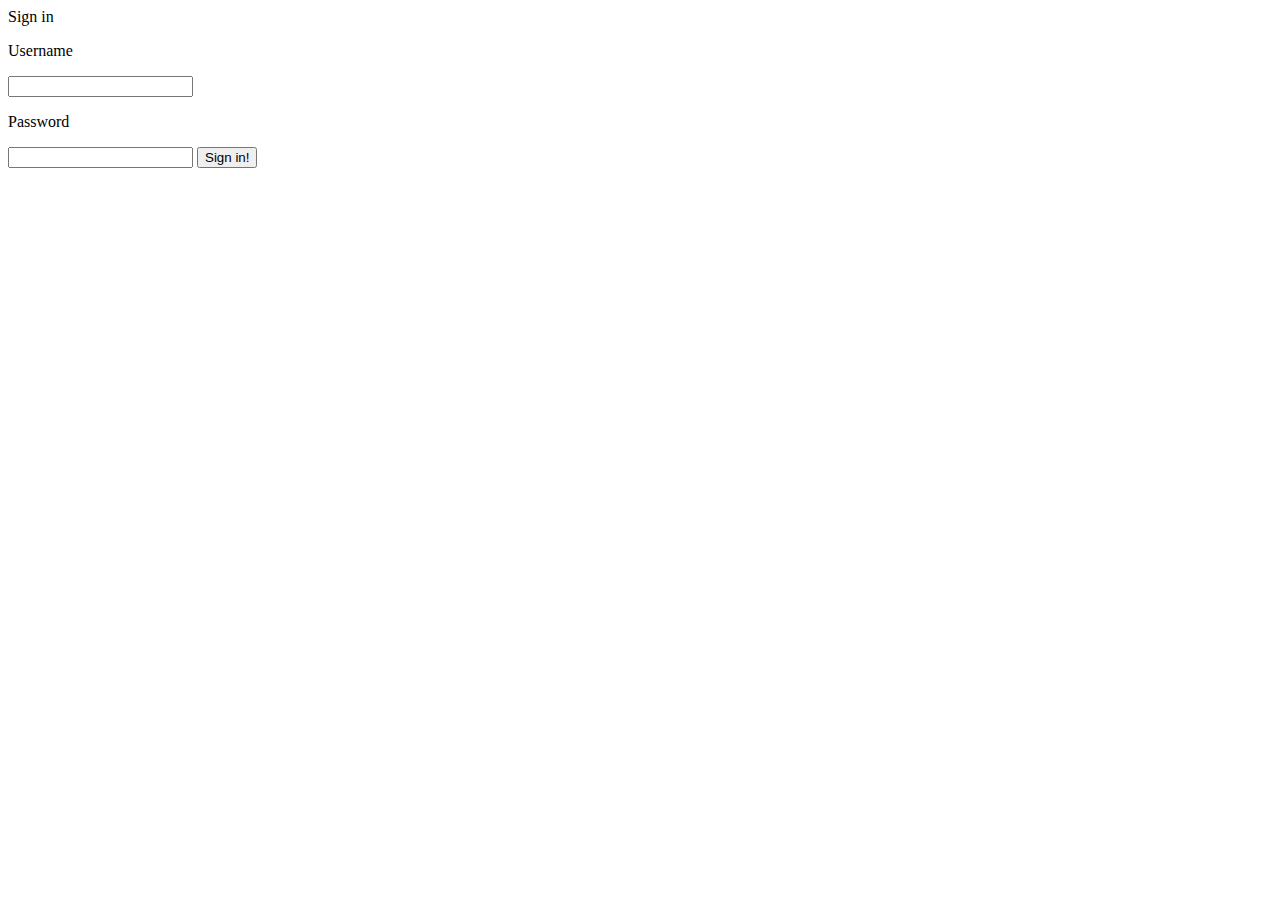
==== sign-in.html @ 4b377c53 "Merge branch 'main' of https://github.com/Gabe-Dombach/Assessment-1 into dev_zach" ====
<html>
    <head>
        <link rel='styleshet' href="RES/styles.css">
        <link rel='styleshet' href='RES/sign-in.css'>
    </head>
    <body>
        <p>Sign in</p>
    
        <p>Username</p>
        <input>
        <p>Password</p>
        <input>
        <button>Sign in!</button>

        <script src='RES/sign-in.js'></script>
    </body>

</html>
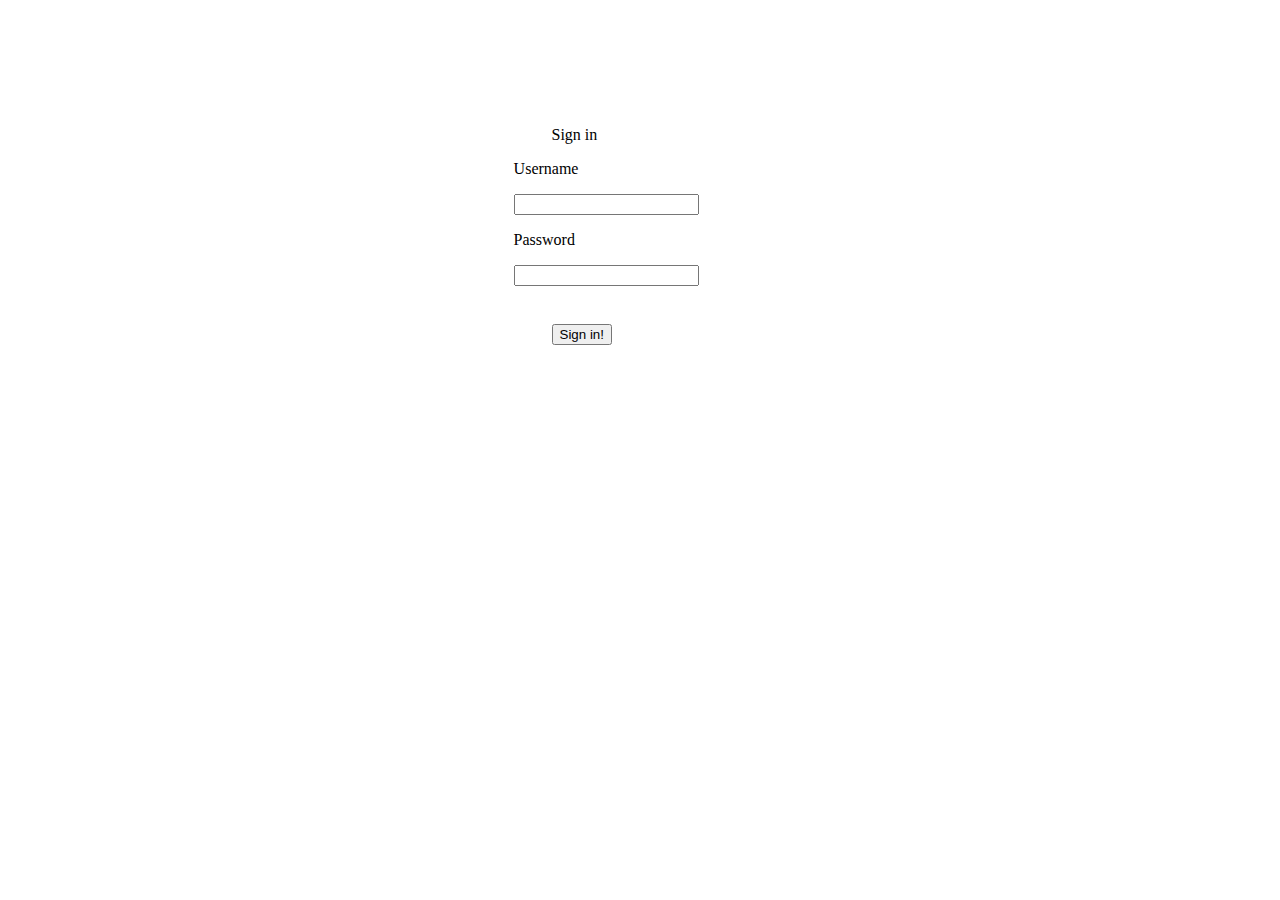
==== commit 103bb28a: "sign in updates" ====
--- a/sign-in.html
+++ b/sign-in.html
@@ -1,17 +1,22 @@
 
 <html>
     <head>
-        <link rel='styleshet' href="RES/styles.css">
-        <link rel='styleshet' href='RES/sign-in.css'>
+        <link rel="stylesheet" href="RES/sign-in.css">
     </head>
     <body>
-        <p>Sign in</p>
+        <div class="cen">
+            <div class="but">
+                <p>Sign in</p>
+            </div>
     
-        <p>Username</p>
-        <input>
-        <p>Password</p>
-        <input>
-        <button>Sign in!</button>
+            <p>Username</p>
+            <input>
+            <p>Password</p>
+            <input>
+            <div class="but">
+                <button>Sign in!</button>
+            </div>
+        </div>
 
         <script src='RES/sign-in.js'></script>
     </body>
--- a/RES/sign-in.css
+++ b/RES/sign-in.css
@@ -0,0 +1,9 @@
+.cen{
+    margin-left: 40%;
+    margin-top: 10%;
+}
+
+.but{
+    margin-top: 5%;
+    margin-left: 5%;
+}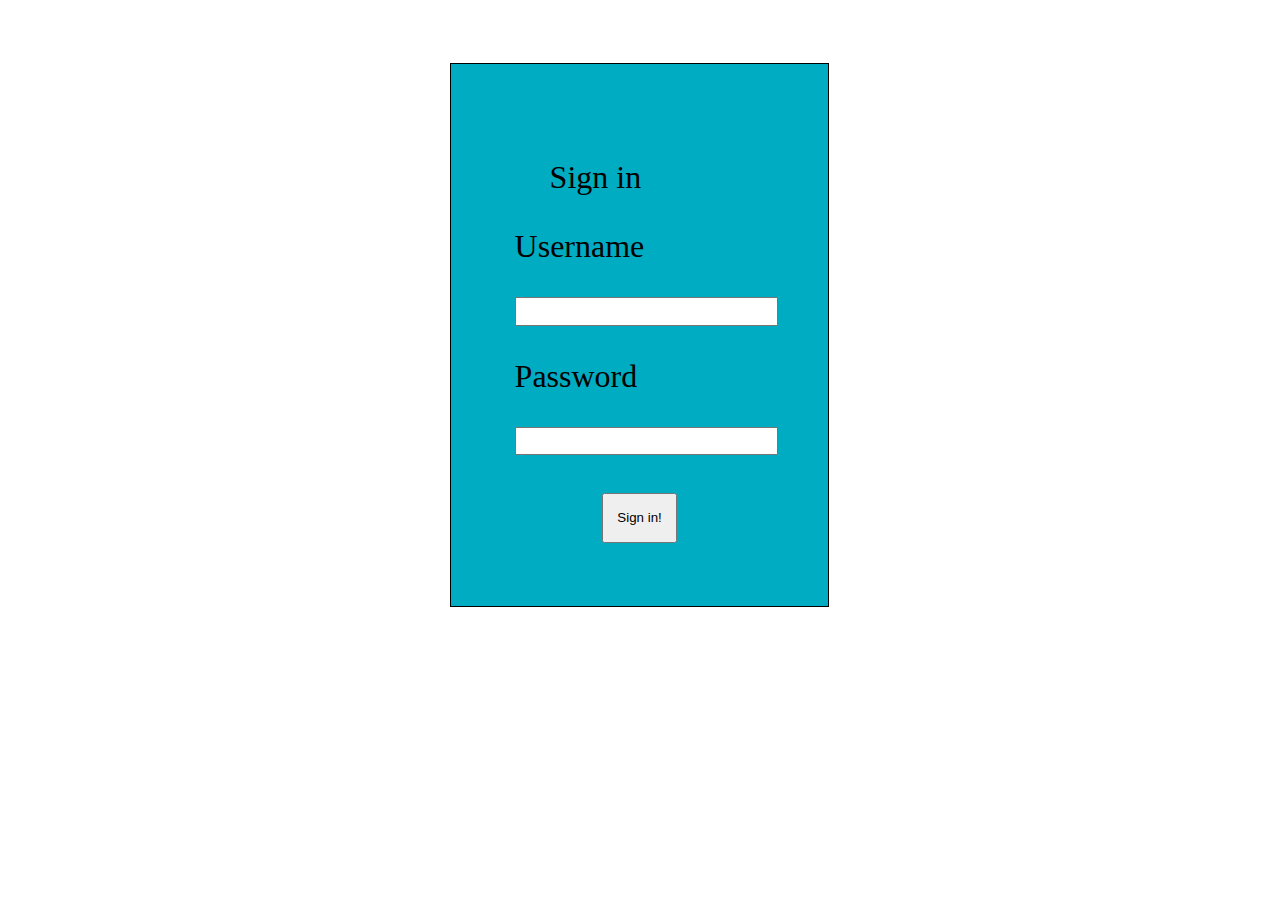
==== commit b1dc3b17: "updated sign page" ====
--- a/sign-in.html
+++ b/sign-in.html
@@ -5,16 +5,16 @@
     </head>
     <body>
         <div class="cen">
-            <div class="but">
+            <div class="but2">
                 <p>Sign in</p>
             </div>
     
             <p>Username</p>
-            <input>
+            <input class="bigger">
             <p>Password</p>
-            <input>
+            <input class="bigger">
             <div class="but">
-                <button>Sign in!</button>
+                <button class="but3">Sign in!</button>
             </div>
         </div>
 
--- a/RES/sign-in.css
+++ b/RES/sign-in.css
@@ -1,9 +1,31 @@
 .cen{
-    margin-left: 40%;
-    margin-top: 10%;
+    margin-left: 35%;
+    margin-top: 5%;
+    border: 1px solid black;
+    max-width: 250px;
+    padding: 5%;
+    background-color: #00ACC1;
+    font-size: xx-large;
 }
 
 .but{
+    margin-top: 15%;
+    margin-left: 35%;
+    
+}
+
+.but3{
+    width: 75px;
+    height: 50px;
+}
+
+.bigger{
+    padding-right:10%;
+    padding-top: 1%;
+    font-size: large;
+}
+
+.but2{
     margin-top: 5%;
-    margin-left: 5%;
+    margin-left: 14%;
 }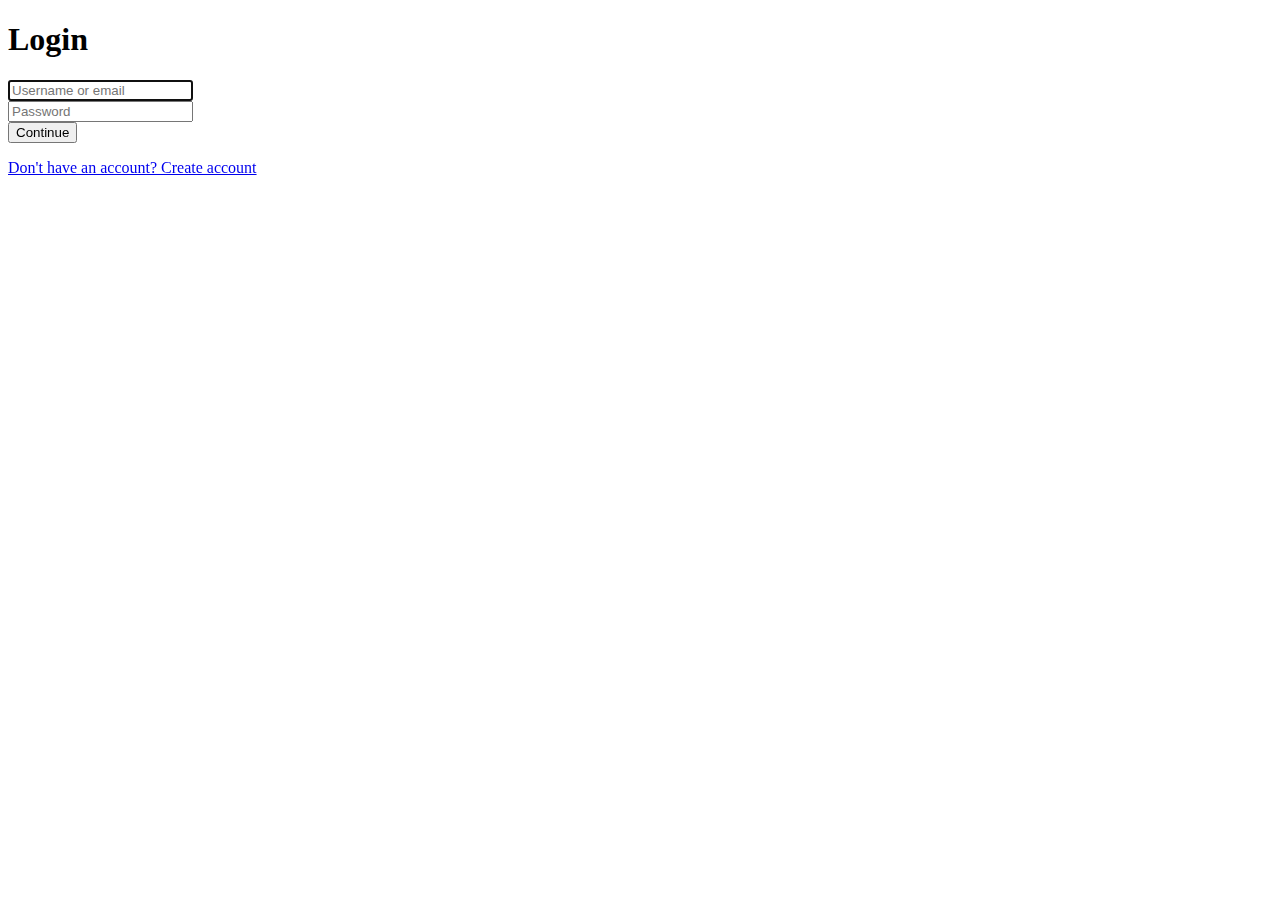
==== commit 1117099d: "Add files via upload" ====
--- a/sign-in.html
+++ b/sign-in.html
@@ -1,24 +1,31 @@
-
-<html>
-    <head>
-        <link rel="stylesheet" href="RES/sign-in.css">
-    </head>
-    <body>
-        <div class="cen">
-            <div class="but2">
-                <p>Sign in</p>
-            </div>
-    
-            <p>Username</p>
-            <input class="bigger">
-            <p>Password</p>
-            <input class="bigger">
-            <div class="but">
-                <button class="but3">Sign in!</button>
-            </div>
-        </div>
-
-        <script src='RES/sign-in.js'></script>
-    </body>
-
-</html>+<!DOCTYPE html>
+<head>
+
+    <title>Login</title>
+    <link rel="stylesheet" href="./RES/sign-in.css">
+</head>
+<body>
+    <div class="container">
+        <form class="form" id="login">
+            <h1 class="form__title">Login</h1>
+            <div class="form__message form__message--error"></div>
+            <div class="form__input-group">
+                <input type="text" class="form__input" autofocus placeholder="Username or email">
+                <div class="form__input-error-message"></div>
+            </div>
+            <div class="form__input-group">
+                <input type="password" class="form__input" autofocus placeholder="Password">
+                <div class="form__input-error-message"></div>
+            </div>
+            <button class="form__button" type="submit">Continue</button>
+            <p class="form__text">
+
+            </p>
+            <p class="form__text">
+                <a class="form__link" href="./Index.html" id="linkCreateAccount">Don't have an account? Create account</a>
+            </p>
+        </form>
+
+    </div>
+    <script src="./RES/sign-in.js"></script>
+</body>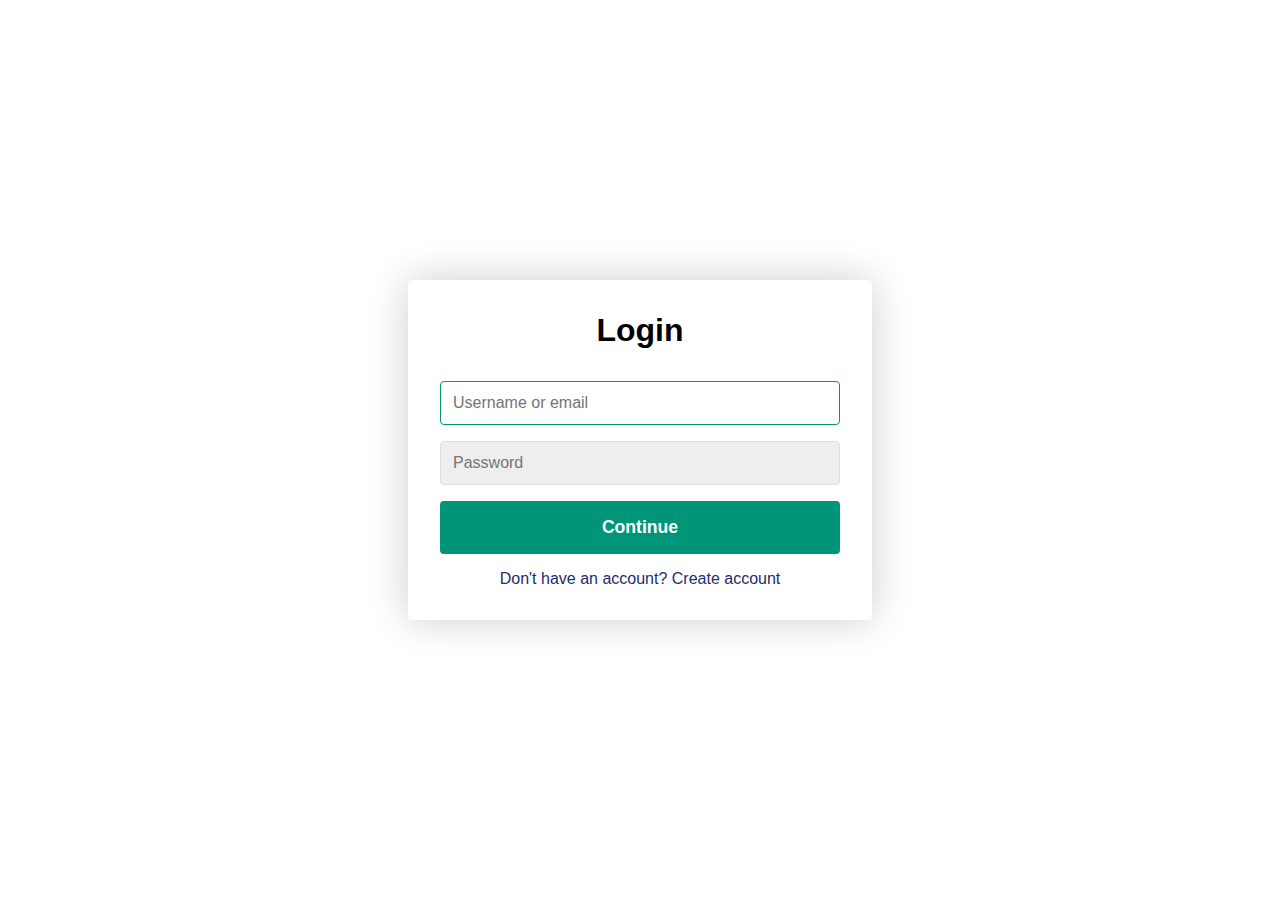
==== commit 9fbec651: "random" ====
--- a/sign-in.html
+++ b/sign-in.html
@@ -22,7 +22,7 @@
 
             </p>
             <p class="form__text">
-                <a class="form__link" href="./Index.html" id="linkCreateAccount">Don't have an account? Create account</a>
+                <a class="form__link" href="sign-up.html" id="linkCreateAccount">Don't have an account? Create account</a>
             </p>
         </form>
 
--- a/RES/sign-in.css
+++ b/RES/sign-in.css
@@ -1,31 +1,130 @@
-.cen{
-    margin-left: 35%;
-    margin-top: 5%;
-    border: 1px solid black;
-    max-width: 250px;
-    padding: 5%;
-    background-color: #00ACC1;
-    font-size: xx-large;
+body {
+    --color-primary: #009579;
+    --color-primary-dark: #007f67;
+    --color-secondary: #252c6a;
+    --color-error: #cc3333;
+    --color-success: #4bb544;
+    --border-radius: 4px;
+
+    margin: 0;
+    height: 100vh;
+    display: flex;
+    align-items: center;
+    justify-content: center;
+    font-size: 18px;
+    
+    background-size: cover;
 }
 
-.but{
-    margin-top: 15%;
-    margin-left: 35%;
-    
+.container {
+    width: 400px;
+    max-width: 400px;
+    margin: 1rem;
+    padding: 2rem;
+    box-shadow: 0 0 40px rgba(0, 0, 0, 0.2);
+    border-radius: var(--border-radius);
+    background: #ffffff;
 }
 
-.but3{
-    width: 75px;
-    height: 50px;
+.container,
+.form__input,
+.form__button {
+    font: 500 1rem 'Quicksand', sans-serif;
 }
 
-.bigger{
-    padding-right:10%;
-    padding-top: 1%;
-    font-size: large;
+.form--hidden {
+    display: none;
 }
 
-.but2{
-    margin-top: 5%;
-    margin-left: 14%;
+.form > *:first-child {
+    margin-top: 0;
+}
+
+.form > *:last-child {
+    margin-bottom: 0;
+}
+
+.form__title {
+    margin-bottom: 2rem;
+    text-align: center;
+}
+
+.form__message {
+    text-align: center;
+    margin-bottom: 1rem;
+}
+
+.form__message--success {
+    color: var(--color-success);
+}
+
+.form__message--error {
+    color: var(--color-error);
+}
+
+.form__input-group {
+    margin-bottom: 1rem;
+}
+
+.form__input {
+    display: block;
+    width: 100%;
+    padding: 0.75rem;
+    box-sizing: border-box;
+    border-radius: var(--border-radius);
+    border: 1px solid #dddddd;
+    outline: none;
+    background: #eeeeee;
+    transition: background 0.2s, border-color 0.2s;
+}
+
+.form__input:focus {
+    border-color: var(--color-primary);
+    background: #ffffff;
+}
+
+.form__input--error {
+    color: var(--color-error);
+    border-color: var(--color-error);
+}
+
+.form__input-error-message {
+    margin-top: 0.5rem;
+    font-size: 0.85rem;
+    color: var(--color-error);
+}
+
+.form__button {
+    width: 100%;
+    padding: 1rem 2rem;
+    font-weight: bold;
+    font-size: 1.1rem;
+    color: #ffffff;
+    border: none;
+    border-radius: var(--border-radius);
+    outline: none;
+    cursor: pointer;
+    background: var(--color-primary);
+}
+
+.form__button:hover {
+    background: var(--color-primary-dark);
+}
+
+.form__button:active {
+    transform: scale(0.98);
+}
+
+.form__text {
+    text-align: center;
+}
+
+.form__link {
+    color: var(--color-secondary);
+    text-decoration: none;
+    cursor: pointer;
+}
+
+.form__link:hover {
+    text-decoration: underline;
 }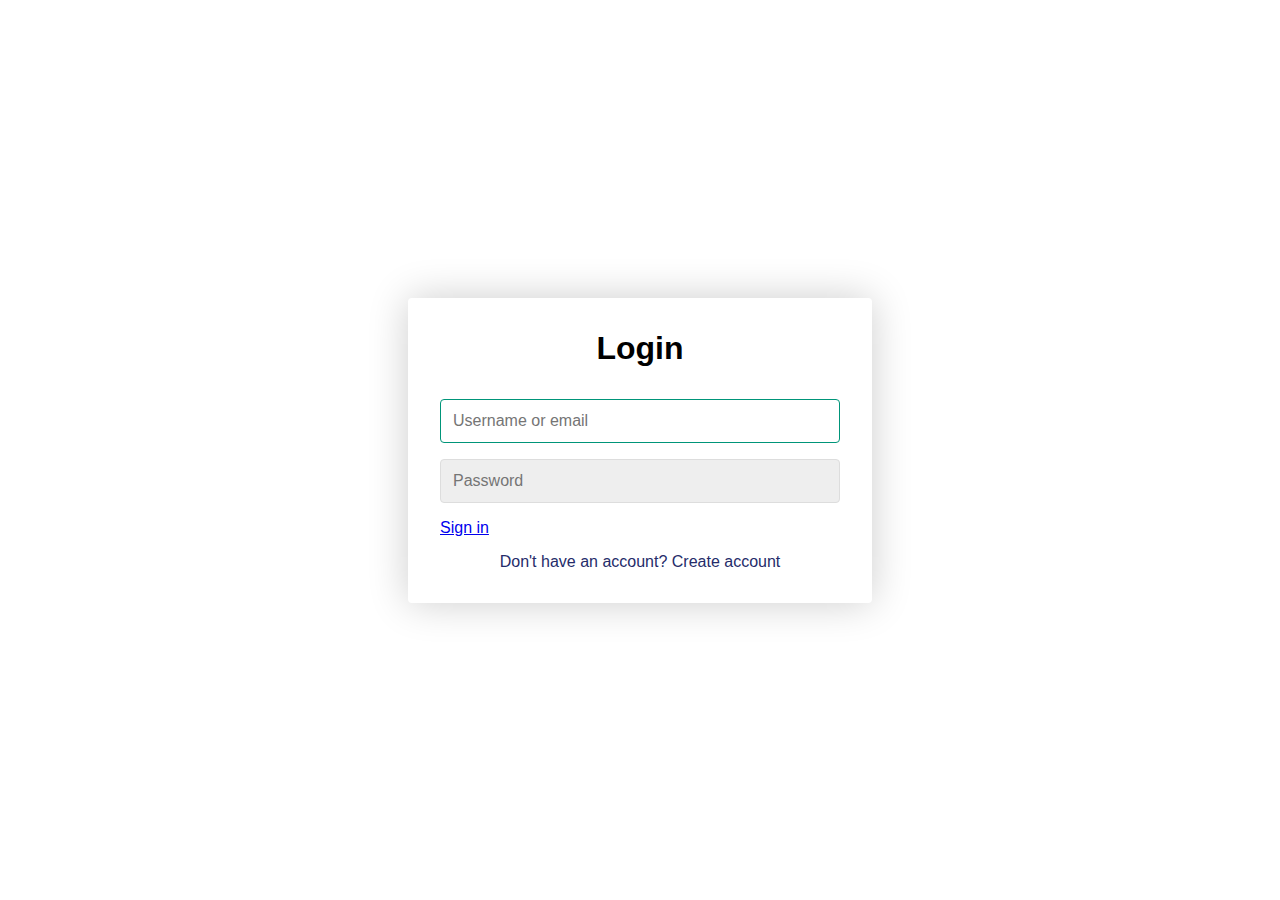
==== commit a4dc5f3b: "final push" ====
--- a/sign-in.html
+++ b/sign-in.html
@@ -2,7 +2,7 @@
 <head>
 
     <title>Login</title>
-    <link rel="stylesheet" href="./RES/sign-in.css">
+    <link rel="stylesheet" href="RES/sign-in.css">
 </head>
 <body>
     <div class="container">
@@ -17,7 +17,7 @@
                 <input type="password" class="form__input" autofocus placeholder="Password">
                 <div class="form__input-error-message"></div>
             </div>
-            <button class="form__button" type="submit">Continue</button>
+            <a href='Index.html'>Sign in</a>
             <p class="form__text">
 
             </p>
@@ -27,5 +27,5 @@
         </form>
 
     </div>
-    <script src="./RES/sign-in.js"></script>
+    <script src="RES/sign-in.js"></script>
 </body>